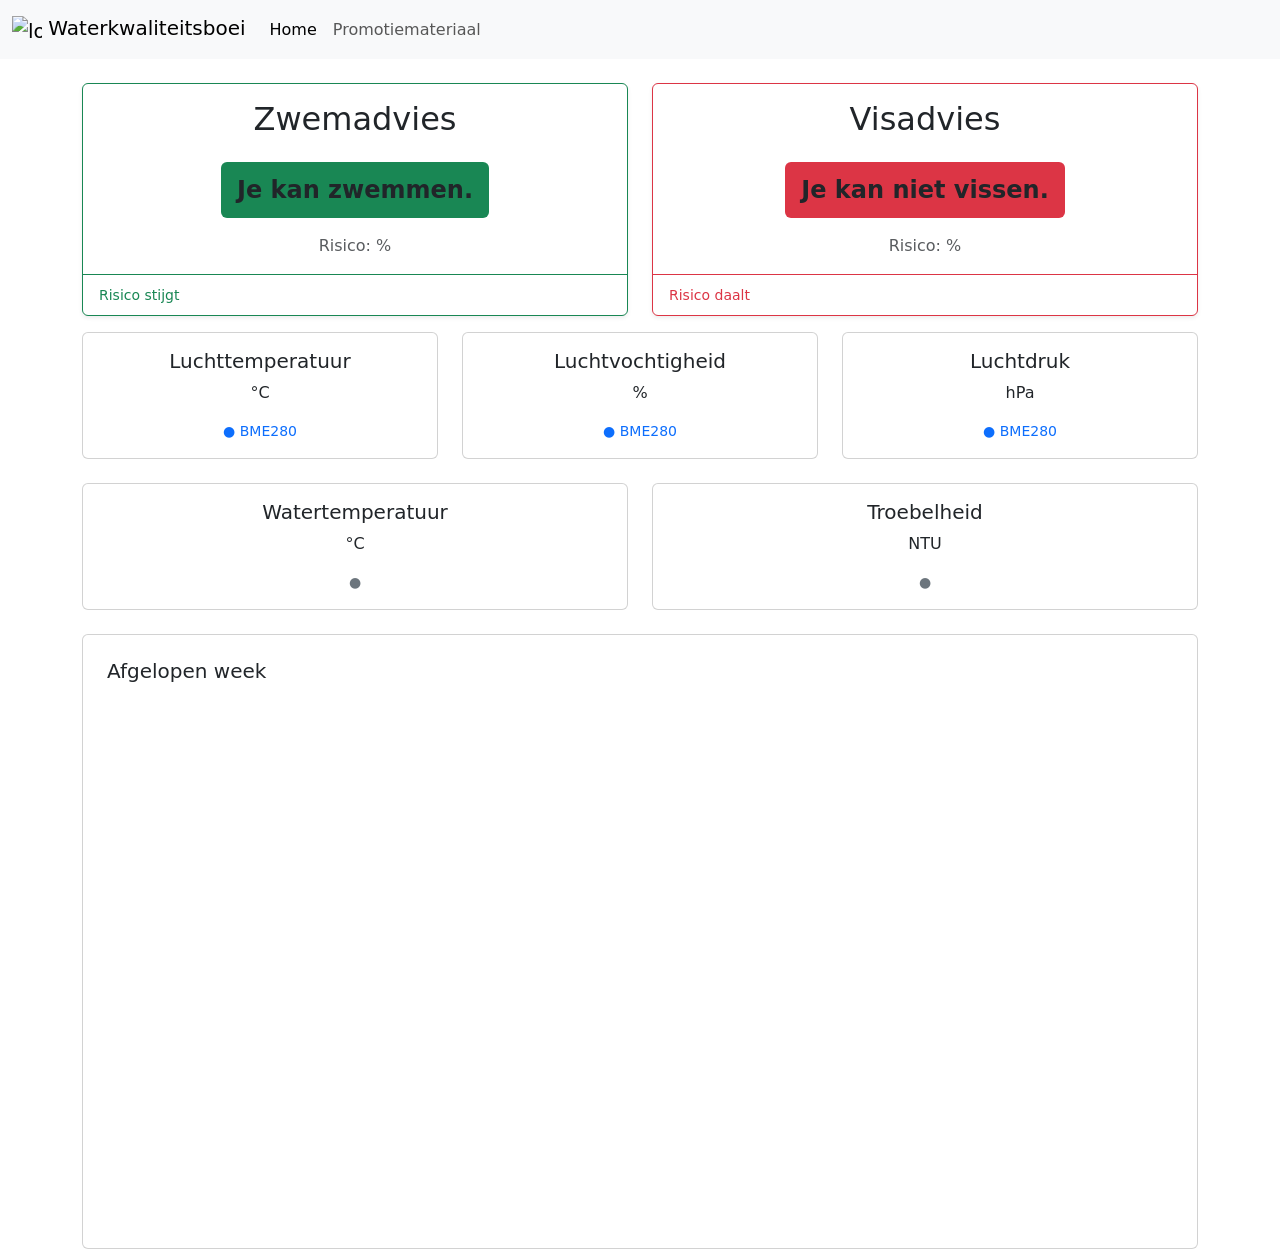
==== data/index.html @ fbd9059e "fixed graph and made site prettier" ====
<!DOCTYPE html>
<html lang="nl">
<head>
    <meta charset="UTF-8">
    <title>Waterkwaliteitsboei</title>
    <link href="https://cdn.jsdelivr.net/npm/bootstrap@5.3.8/dist/css/bootstrap.min.css" rel="stylesheet"
          integrity="sha384-sRIl4kxILFvY47J16cr9ZwB07vP4J8+LH7qKQnuqkuIAvNWLzeN8tE5YBujZqJLB" crossorigin="anonymous">
    <script src="https://cdn.jsdelivr.net/npm/bootstrap@5.3.8/dist/js/bootstrap.bundle.min.js"
            integrity="sha384-FKyoEForCGlyvwx9Hj09JcYn3nv7wiPVlz7YYwJrWVcXK/BmnVDxM+D2scQbITxI"
            crossorigin="anonymous"></script>
    <link rel="stylesheet" href="css/style.css">
    <script src="https://cdn.jsdelivr.net/npm/chart.js"></script>
</head>
<body>
<!-- navbar -->
<nav class="navbar navbar-expand-lg bg-body-tertiary">
    <div class="container-fluid">
        <a class="navbar-brand" href="#">
            <img src="https://github.com/TheEpicBlock/BraadworstSpringCalculatorEdition/blob/4585f7bd4e7602af4da7945c123764a2ab2c69d7/src/gfx/source/braadworst0.png?raw=true"
                 alt="logo" width="30" height="30" class="d-inline-block align-text-top">
            Waterkwaliteitsboei
        </a>
        <button class="navbar-toggler" type="button" data-bs-toggle="collapse" data-bs-target="#navbarSupportedContent"
                aria-controls="navbarSupportedContent" aria-expanded="false" aria-label="Toggle navigation">
            <span class="navbar-toggler-icon"></span>
        </button>
        <div class="collapse navbar-collapse" id="navbarSupportedContent">
            <ul class="navbar-nav me-auto mb-2 mb-lg-0">
                <li class="nav-item">
                    <a class="nav-link active" aria-current="page" href="#">Home</a>
                </li>
                <li class="nav-item">
                    <a class="nav-link" href="test.html">Promotiemateriaal</a>
                </li>
            </ul>
        </div>
    </div>
</nav>

<!-- advice cards -->
<div class="container mt-4">
    <div class="row">
        <div class="col-md-6 mb-3">
            <div class="card border-success h-100 shadow-sm">
                <div class="card-body text-center">
                    <h2 class="card-title">Zwemadvies</h2>
                    <div class="py-3">
                        <span class="badge bg-success text-dark p-3 fs-4">Je kan zwemmen.</span>
                    </div>
                    <p class="card-text text-muted">Risico: %</p>
                </div>
                <div class="card-footer bg-transparent border-success text-success">
                    <small>Risico stijgt</small>
                </div>
            </div>
        </div>

        <div class="col-md-6 mb-3">
            <div class="card border-danger h-100 shadow-sm">
                <div class="card-body text-center">
                    <h2 class="card-title">Visadvies</h2>
                    <div class="py-3">
                        <span class="badge bg-danger text-dark p-3 fs-4">Je kan niet vissen.</span>
                    </div>
                    <p class="card-text text-muted">Risico: %</p>
                </div>
                <div class="card-footer bg-transparent border-danger text-danger">
                    <small>Risico daalt</small>
                </div>
            </div>
        </div>
    </div>
</div>

<!-- data cards -->
<div class="container">
    <div class="row text-center mb-4">
        <div class="col-md-4">
            <div class="card p-3 sensor-card" data-sensor="temperatuur">
                <h5>Luchttemperatuur</h5>
                <p class="status-value" id="temperatuur">°C</p>
                <small class="text-primary">● BME280</small>
            </div>
        </div>
        <div class="col-md-4">
            <div class="card p-3 sensor-card" data-sensor="luchtvochtigheid">
                <h5>Luchtvochtigheid</h5>
                <p class="status-value" id="luchtvochtigheid">%</p>
                <small class="text-primary">● BME280</small>
            </div>
        </div>
        <div class="col-md-4">
            <div class="card p-3 sensor-card" data-sensor="luchtdruk">
                <h5>Luchtdruk</h5>
                <p class="status-value" id="luchtdruk">hPa</p>
                <small class="text-primary">● BME280</small>
            </div>
        </div>
    </div>
</div>

<div class="container">
    <div class="row text-center mb-4">
        <div class="col-md-6">
            <div class="card p-3 sensor-card" data-sensor="watertemperatuur">
                <h5>Watertemperatuur</h5>
                <p class="status-value" id="watertemperatuur">°C</p>
                <small class="text-secondary">●</small>
            </div>
        </div>
        <div class="col-md-6">
            <div class="card p-3 sensor-card" data-sensor="troebelheid">
                <h5>Troebelheid</h5>
                <p class="status-value" id="troebelheid">NTU</p>
                <small class="text-secondary">●</small>
            </div>
        </div>
    </div>
</div>

<!-- graph -->
<div class="container">
    <div class="col-12">
        <div class="card p-4">
            <h5 id="chartTitle">Afgelopen week</h5>
            <canvas id="sensorChart"></canvas>
        </div>
    </div>
</div>

<script src="js/main.js"></script>
</body>
</html>
---- data/css/style.css ----
.sensor-card {
    cursor: pointer;
}

.sensor-card:hover {
    border-color: #0f2044;
    transform: translateY(-2px);
}
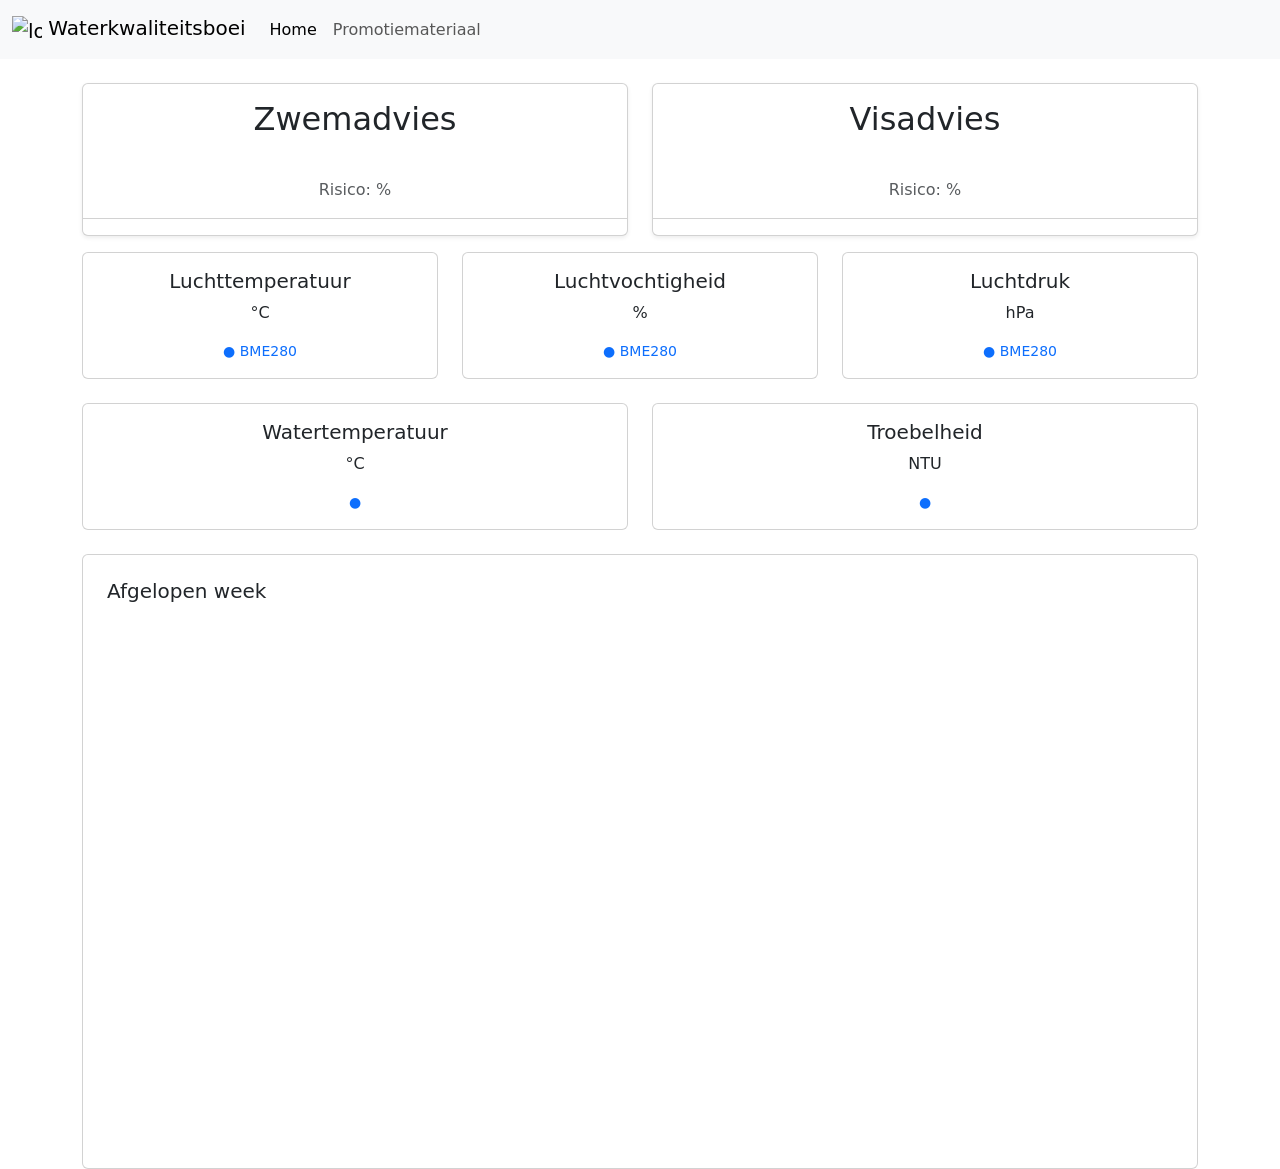
==== commit 819713e1: "added new sensors and advice data to website" ====
--- a/data/index.html
+++ b/data/index.html
@@ -41,31 +41,31 @@
 <div class="container mt-4">
     <div class="row">
         <div class="col-md-6 mb-3">
-            <div class="card border-success h-100 shadow-sm">
+            <div class="card h-100 shadow-sm" id="zwemadviesCard">
                 <div class="card-body text-center">
                     <h2 class="card-title">Zwemadvies</h2>
                     <div class="py-3">
-                        <span class="badge bg-success text-dark p-3 fs-4">Je kan zwemmen.</span>
+                        <span class="badge p-3 fs-4" id="zwemadviesBadge"></span>
                     </div>
-                    <p class="card-text text-muted">Risico: %</p>
+                    <p class="card-text text-muted">Risico: <span id="zwemrisico"></span>%</p>
                 </div>
-                <div class="card-footer bg-transparent border-success text-success">
-                    <small>Risico stijgt</small>
+                <div class="card-footer bg-transparent" id="zwemadviesFooter">
+                    <small id="zwemadviesVoorspelling"></small>
                 </div>
             </div>
         </div>
 
         <div class="col-md-6 mb-3">
-            <div class="card border-danger h-100 shadow-sm">
+            <div class="card h-100 shadow-sm" id="visadviesCard">
                 <div class="card-body text-center">
                     <h2 class="card-title">Visadvies</h2>
                     <div class="py-3">
-                        <span class="badge bg-danger text-dark p-3 fs-4">Je kan niet vissen.</span>
+                        <span class="badge p-3 fs-4" id="visadviesBadge"></span>
                     </div>
-                    <p class="card-text text-muted">Risico: %</p>
+                    <p class="card-text text-muted">Risico: <span id="visrisico"></span>%</p>
                 </div>
-                <div class="card-footer bg-transparent border-danger text-danger">
-                    <small>Risico daalt</small>
+                <div class="card-footer bg-transparent" id="visadviesFooter">
+                    <small id="visadviesVoorspelling"></small>
                 </div>
             </div>
         </div>
@@ -105,14 +105,14 @@
             <div class="card p-3 sensor-card" data-sensor="watertemperatuur">
                 <h5>Watertemperatuur</h5>
                 <p class="status-value" id="watertemperatuur">°C</p>
-                <small class="text-secondary">●</small>
+                <small class="text-primary">●</small>
             </div>
         </div>
         <div class="col-md-6">
             <div class="card p-3 sensor-card" data-sensor="troebelheid">
                 <h5>Troebelheid</h5>
                 <p class="status-value" id="troebelheid">NTU</p>
-                <small class="text-secondary">●</small>
+                <small class="text-primary">●</small>
             </div>
         </div>
     </div>
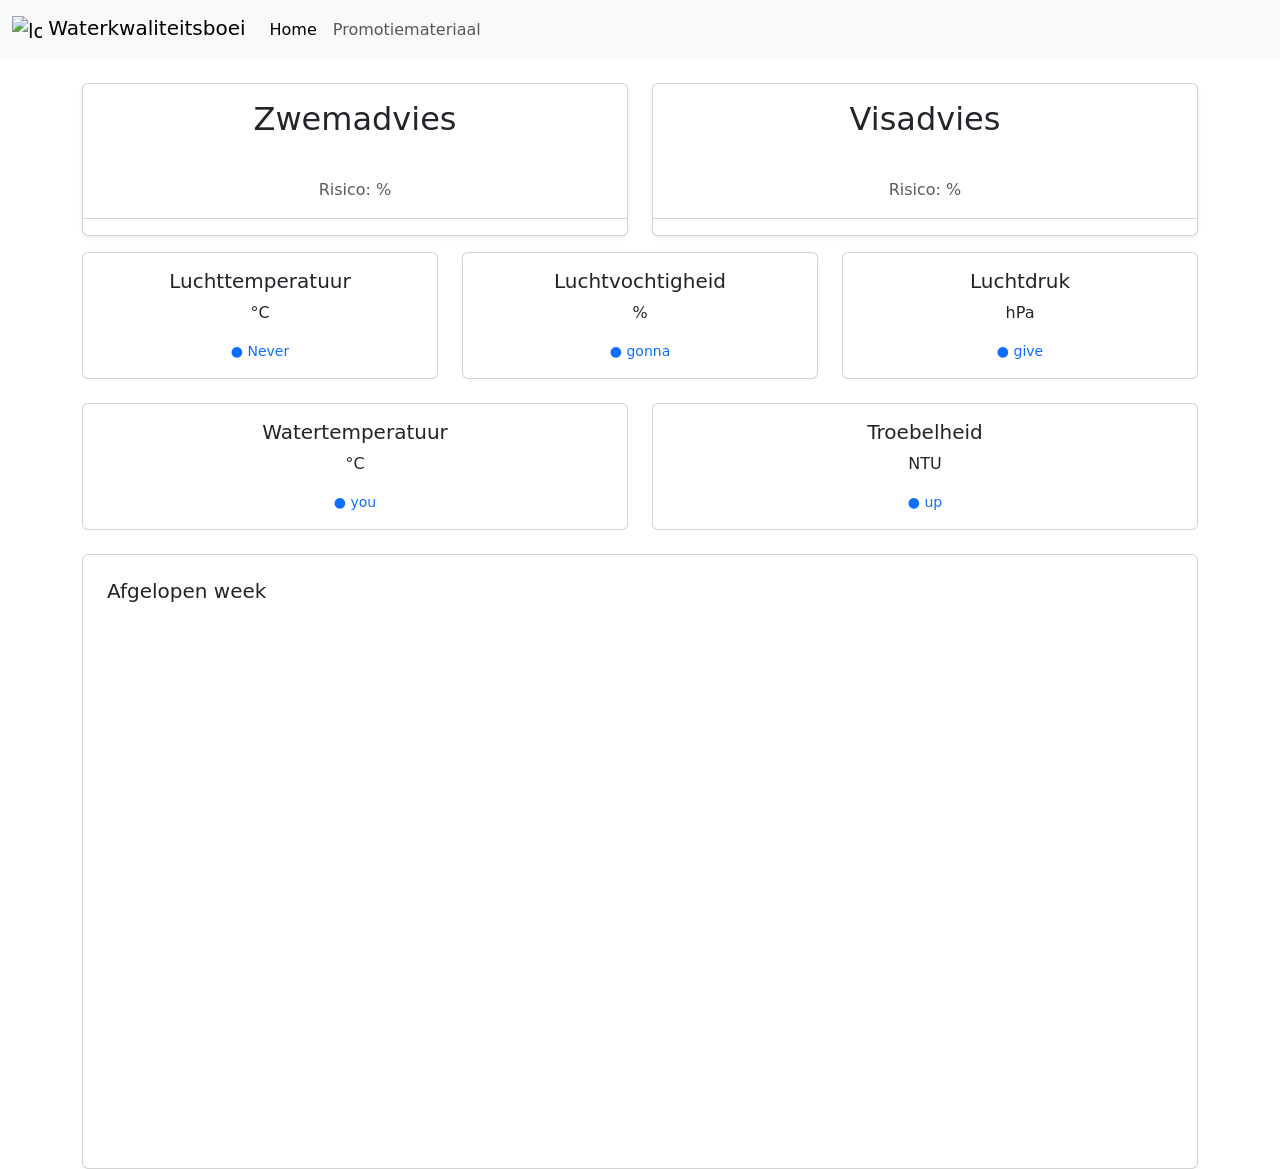
==== commit 7861de7f: "small changes" ====
--- a/data/index.html
+++ b/data/index.html
@@ -79,21 +79,21 @@
             <div class="card p-3 sensor-card" data-sensor="temperatuur">
                 <h5>Luchttemperatuur</h5>
                 <p class="status-value" id="temperatuur">°C</p>
-                <small class="text-primary">● BME280</small>
+                <small class="text-primary">● Never</small>
             </div>
         </div>
         <div class="col-md-4">
             <div class="card p-3 sensor-card" data-sensor="luchtvochtigheid">
                 <h5>Luchtvochtigheid</h5>
                 <p class="status-value" id="luchtvochtigheid">%</p>
-                <small class="text-primary">● BME280</small>
+                <small class="text-primary">● gonna</small>
             </div>
         </div>
         <div class="col-md-4">
             <div class="card p-3 sensor-card" data-sensor="luchtdruk">
                 <h5>Luchtdruk</h5>
                 <p class="status-value" id="luchtdruk">hPa</p>
-                <small class="text-primary">● BME280</small>
+                <small class="text-primary">● give</small>
             </div>
         </div>
     </div>
@@ -105,14 +105,14 @@
             <div class="card p-3 sensor-card" data-sensor="watertemperatuur">
                 <h5>Watertemperatuur</h5>
                 <p class="status-value" id="watertemperatuur">°C</p>
-                <small class="text-primary">●</small>
+                <small class="text-primary">● you</small>
             </div>
         </div>
         <div class="col-md-6">
             <div class="card p-3 sensor-card" data-sensor="troebelheid">
                 <h5>Troebelheid</h5>
                 <p class="status-value" id="troebelheid">NTU</p>
-                <small class="text-primary">●</small>
+                <small class="text-primary">● up</small>
             </div>
         </div>
     </div>
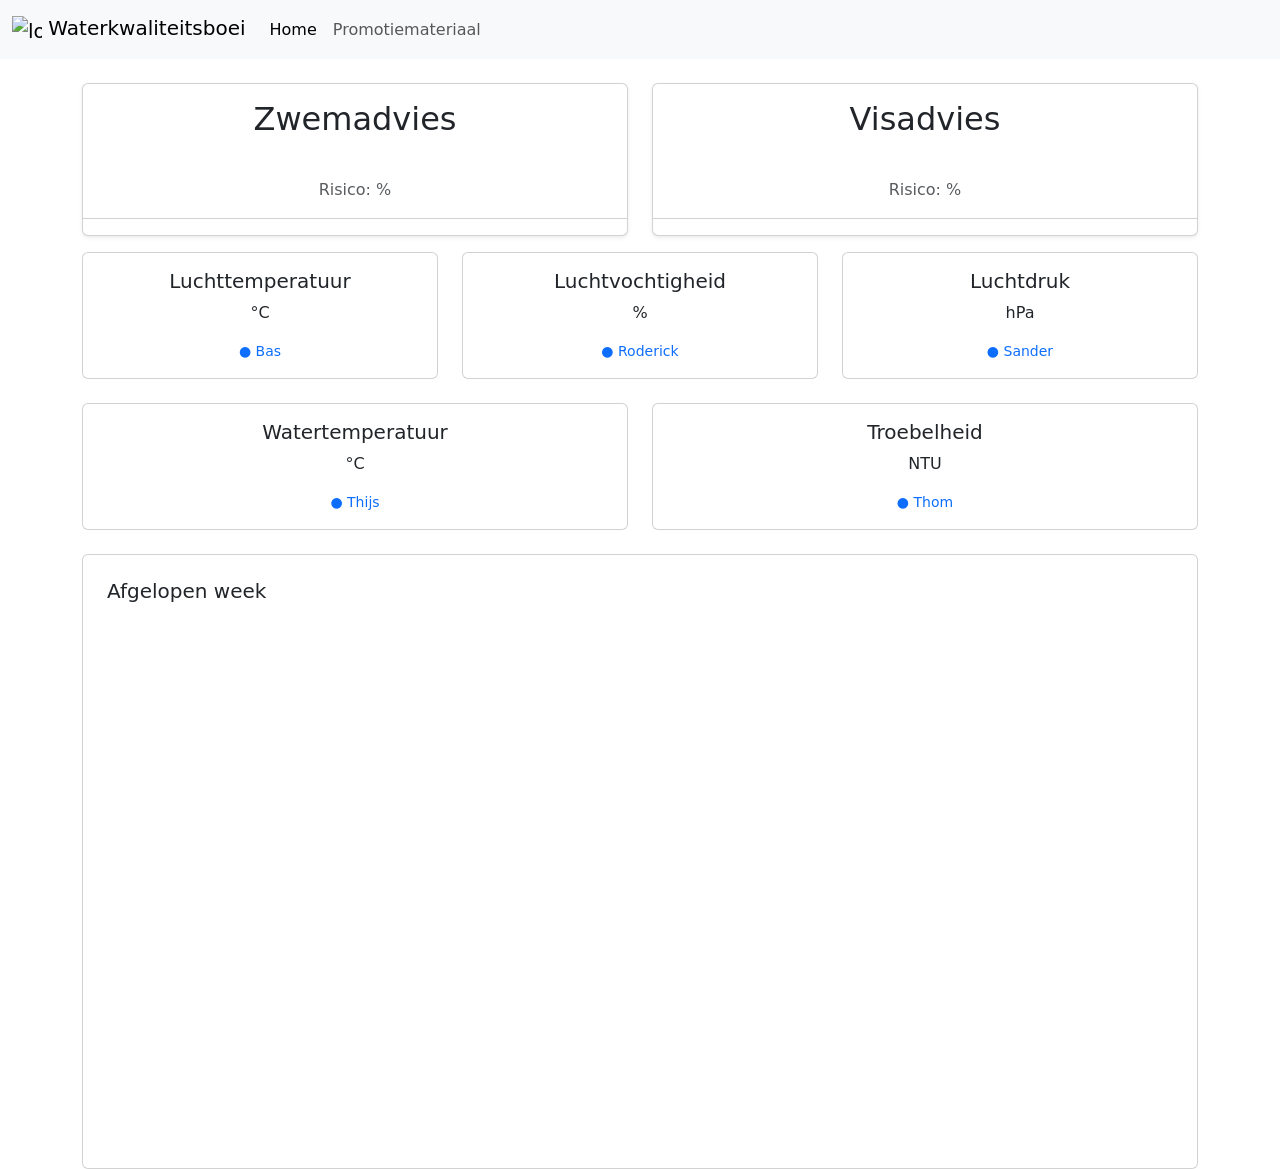
==== commit 188b2d48: "fixed bugs found while testing and added back serial prints" ====
--- a/data/index.html
+++ b/data/index.html
@@ -79,21 +79,21 @@
             <div class="card p-3 sensor-card" data-sensor="temperatuur">
                 <h5>Luchttemperatuur</h5>
                 <p class="status-value" id="temperatuur">°C</p>
-                <small class="text-primary">● Never</small>
+                <small class="text-primary">● Bas</small>
             </div>
         </div>
         <div class="col-md-4">
             <div class="card p-3 sensor-card" data-sensor="luchtvochtigheid">
                 <h5>Luchtvochtigheid</h5>
                 <p class="status-value" id="luchtvochtigheid">%</p>
-                <small class="text-primary">● gonna</small>
+                <small class="text-primary">● Roderick</small>
             </div>
         </div>
         <div class="col-md-4">
             <div class="card p-3 sensor-card" data-sensor="luchtdruk">
                 <h5>Luchtdruk</h5>
                 <p class="status-value" id="luchtdruk">hPa</p>
-                <small class="text-primary">● give</small>
+                <small class="text-primary">● Sander</small>
             </div>
         </div>
     </div>
@@ -105,14 +105,14 @@
             <div class="card p-3 sensor-card" data-sensor="watertemperatuur">
                 <h5>Watertemperatuur</h5>
                 <p class="status-value" id="watertemperatuur">°C</p>
-                <small class="text-primary">● you</small>
+                <small class="text-primary">● Thijs</small>
             </div>
         </div>
         <div class="col-md-6">
             <div class="card p-3 sensor-card" data-sensor="troebelheid">
                 <h5>Troebelheid</h5>
                 <p class="status-value" id="troebelheid">NTU</p>
-                <small class="text-primary">● up</small>
+                <small class="text-primary">● Thom</small>
             </div>
         </div>
     </div>
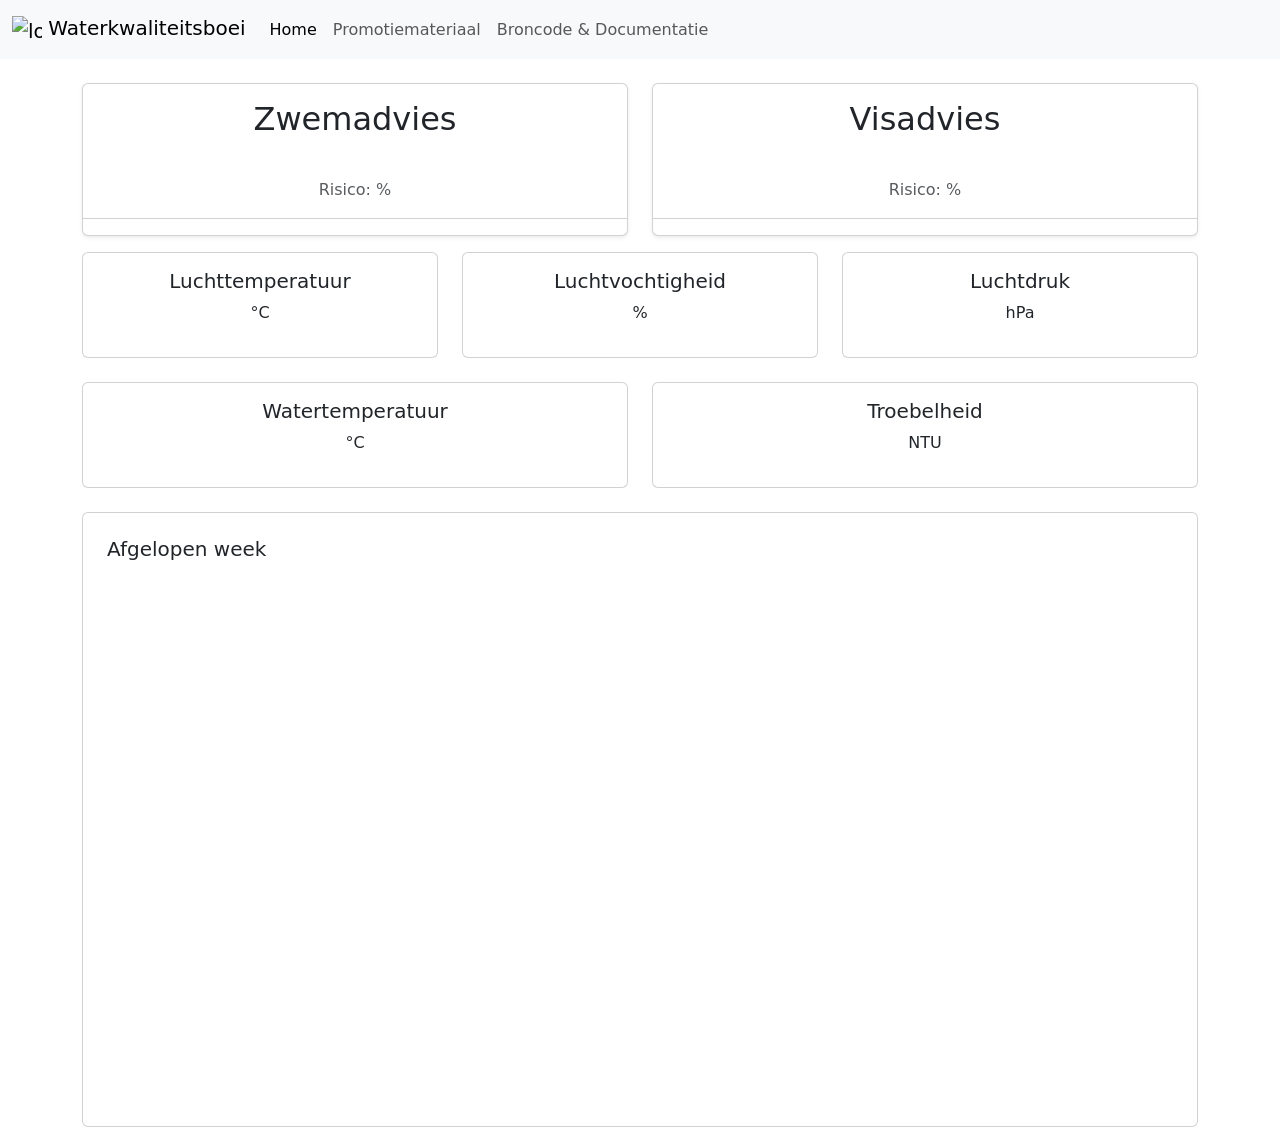
==== commit 2aea2ac7: "updated navbar and removed card dots" ====
--- a/data/index.html
+++ b/data/index.html
@@ -27,10 +27,13 @@
         <div class="collapse navbar-collapse" id="navbarSupportedContent">
             <ul class="navbar-nav me-auto mb-2 mb-lg-0">
                 <li class="nav-item">
-                    <a class="nav-link active" aria-current="page" href="#">Home</a>
+                    <a class="nav-link active" aria-current="page" href="index.html">Home</a>
                 </li>
                 <li class="nav-item">
-                    <a class="nav-link" href="test.html">Promotiemateriaal</a>
+                    <a class="nav-link" href="promotie.html">Promotiemateriaal</a>
+                </li>
+                <li class="nav-item">
+                    <a class="nav-link" href="https://github.com/Sentinel9111/EL_Project_2/" target="_blank">Broncode & Documentatie</a>
                 </li>
             </ul>
         </div>
@@ -79,21 +82,18 @@
             <div class="card p-3 sensor-card" data-sensor="temperatuur">
                 <h5>Luchttemperatuur</h5>
                 <p class="status-value" id="temperatuur">°C</p>
-                <small class="text-primary">● Bas</small>
             </div>
         </div>
         <div class="col-md-4">
             <div class="card p-3 sensor-card" data-sensor="luchtvochtigheid">
                 <h5>Luchtvochtigheid</h5>
                 <p class="status-value" id="luchtvochtigheid">%</p>
-                <small class="text-primary">● Roderick</small>
             </div>
         </div>
         <div class="col-md-4">
             <div class="card p-3 sensor-card" data-sensor="luchtdruk">
                 <h5>Luchtdruk</h5>
                 <p class="status-value" id="luchtdruk">hPa</p>
-                <small class="text-primary">● Sander</small>
             </div>
         </div>
     </div>
@@ -105,14 +105,12 @@
             <div class="card p-3 sensor-card" data-sensor="watertemperatuur">
                 <h5>Watertemperatuur</h5>
                 <p class="status-value" id="watertemperatuur">°C</p>
-                <small class="text-primary">● Thijs</small>
             </div>
         </div>
         <div class="col-md-6">
             <div class="card p-3 sensor-card" data-sensor="troebelheid">
                 <h5>Troebelheid</h5>
                 <p class="status-value" id="troebelheid">NTU</p>
-                <small class="text-primary">● Thom</small>
             </div>
         </div>
     </div>
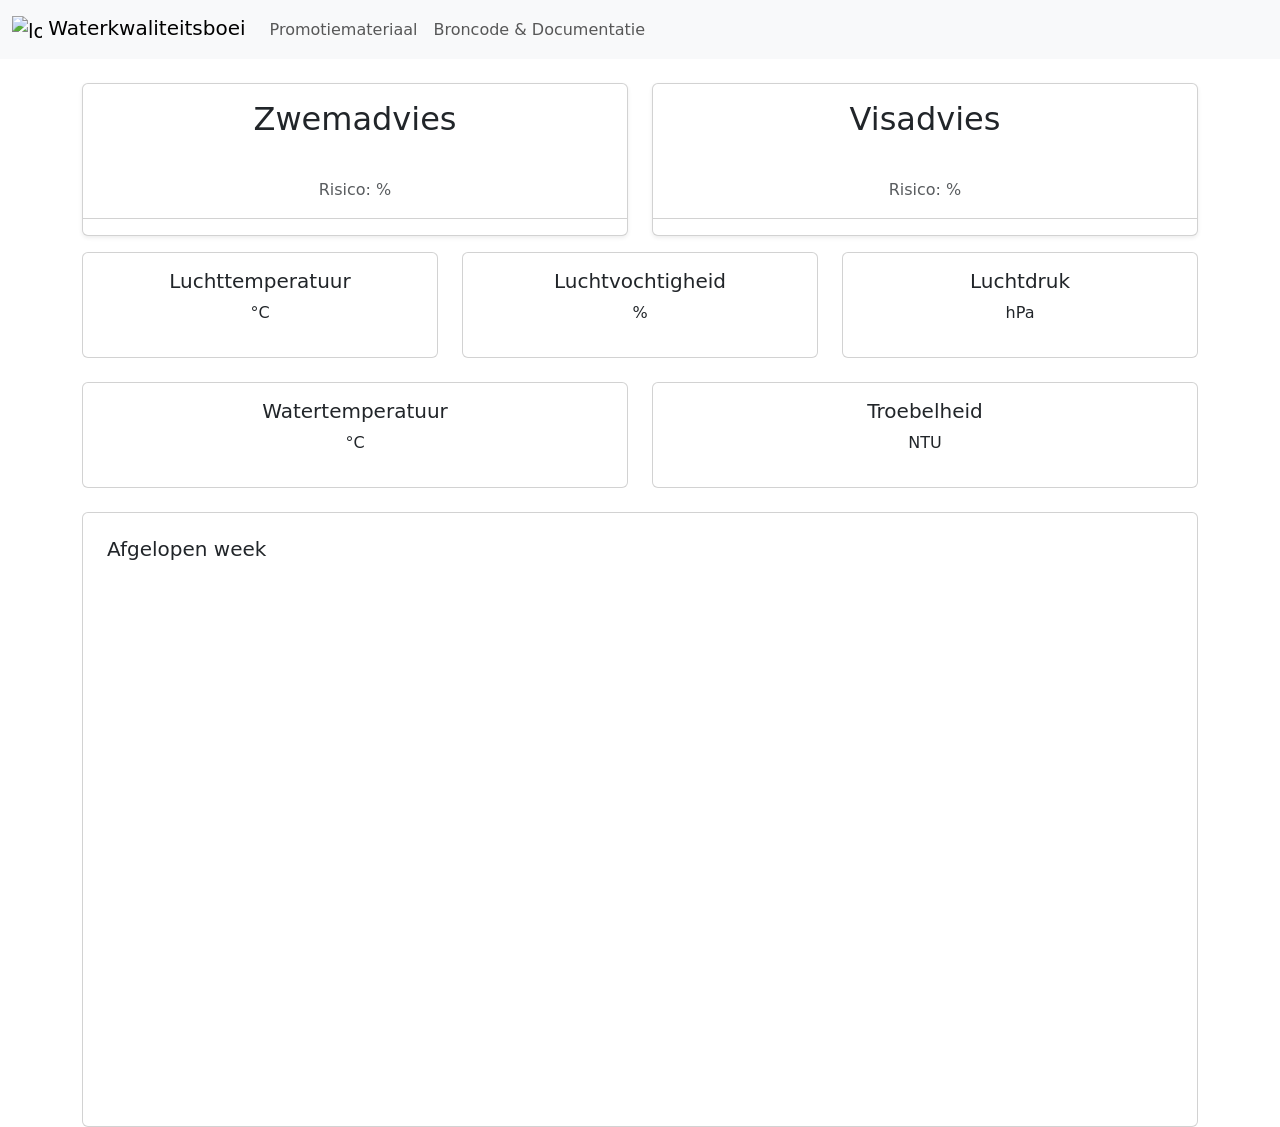
==== commit 8f06b167: "added promotiematerial page" ====
--- a/data/index.html
+++ b/data/index.html
@@ -3,32 +3,29 @@
 <head>
     <meta charset="UTF-8">
     <title>Waterkwaliteitsboei</title>
-    <link href="https://cdn.jsdelivr.net/npm/bootstrap@5.3.8/dist/css/bootstrap.min.css" rel="stylesheet"
-          integrity="sha384-sRIl4kxILFvY47J16cr9ZwB07vP4J8+LH7qKQnuqkuIAvNWLzeN8tE5YBujZqJLB" crossorigin="anonymous">
-    <script src="https://cdn.jsdelivr.net/npm/bootstrap@5.3.8/dist/js/bootstrap.bundle.min.js"
+    <link crossorigin="anonymous" href="https://cdn.jsdelivr.net/npm/bootstrap@5.3.8/dist/css/bootstrap.min.css"
+          integrity="sha384-sRIl4kxILFvY47J16cr9ZwB07vP4J8+LH7qKQnuqkuIAvNWLzeN8tE5YBujZqJLB" rel="stylesheet">
+    <script crossorigin="anonymous"
             integrity="sha384-FKyoEForCGlyvwx9Hj09JcYn3nv7wiPVlz7YYwJrWVcXK/BmnVDxM+D2scQbITxI"
-            crossorigin="anonymous"></script>
-    <link rel="stylesheet" href="css/style.css">
+            src="https://cdn.jsdelivr.net/npm/bootstrap@5.3.8/dist/js/bootstrap.bundle.min.js"></script>
+    <link href="css/style.css" rel="stylesheet">
     <script src="https://cdn.jsdelivr.net/npm/chart.js"></script>
 </head>
 <body>
 <!-- navbar -->
 <nav class="navbar navbar-expand-lg bg-body-tertiary">
     <div class="container-fluid">
-        <a class="navbar-brand" href="#">
-            <img src="https://github.com/TheEpicBlock/BraadworstSpringCalculatorEdition/blob/4585f7bd4e7602af4da7945c123764a2ab2c69d7/src/gfx/source/braadworst0.png?raw=true"
-                 alt="logo" width="30" height="30" class="d-inline-block align-text-top">
+        <a aria-current="page" class="navbar-brand" href="index.html">
+            <img alt="logo"
+                 class="d-inline-block align-text-top" height="30" src="https://github.com/TheEpicBlock/BraadworstSpringCalculatorEdition/blob/4585f7bd4e7602af4da7945c123764a2ab2c69d7/src/gfx/source/braadworst0.png?raw=true" width="30">
             Waterkwaliteitsboei
         </a>
-        <button class="navbar-toggler" type="button" data-bs-toggle="collapse" data-bs-target="#navbarSupportedContent"
-                aria-controls="navbarSupportedContent" aria-expanded="false" aria-label="Toggle navigation">
+        <button aria-controls="navbarSupportedContent" aria-expanded="false" aria-label="Toggle navigation" class="navbar-toggler"
+                data-bs-target="#navbarSupportedContent" data-bs-toggle="collapse" type="button">
             <span class="navbar-toggler-icon"></span>
         </button>
         <div class="collapse navbar-collapse" id="navbarSupportedContent">
             <ul class="navbar-nav me-auto mb-2 mb-lg-0">
-                <li class="nav-item">
-                    <a class="nav-link active" aria-current="page" href="index.html">Home</a>
-                </li>
                 <li class="nav-item">
                     <a class="nav-link" href="promotie.html">Promotiemateriaal</a>
                 </li>
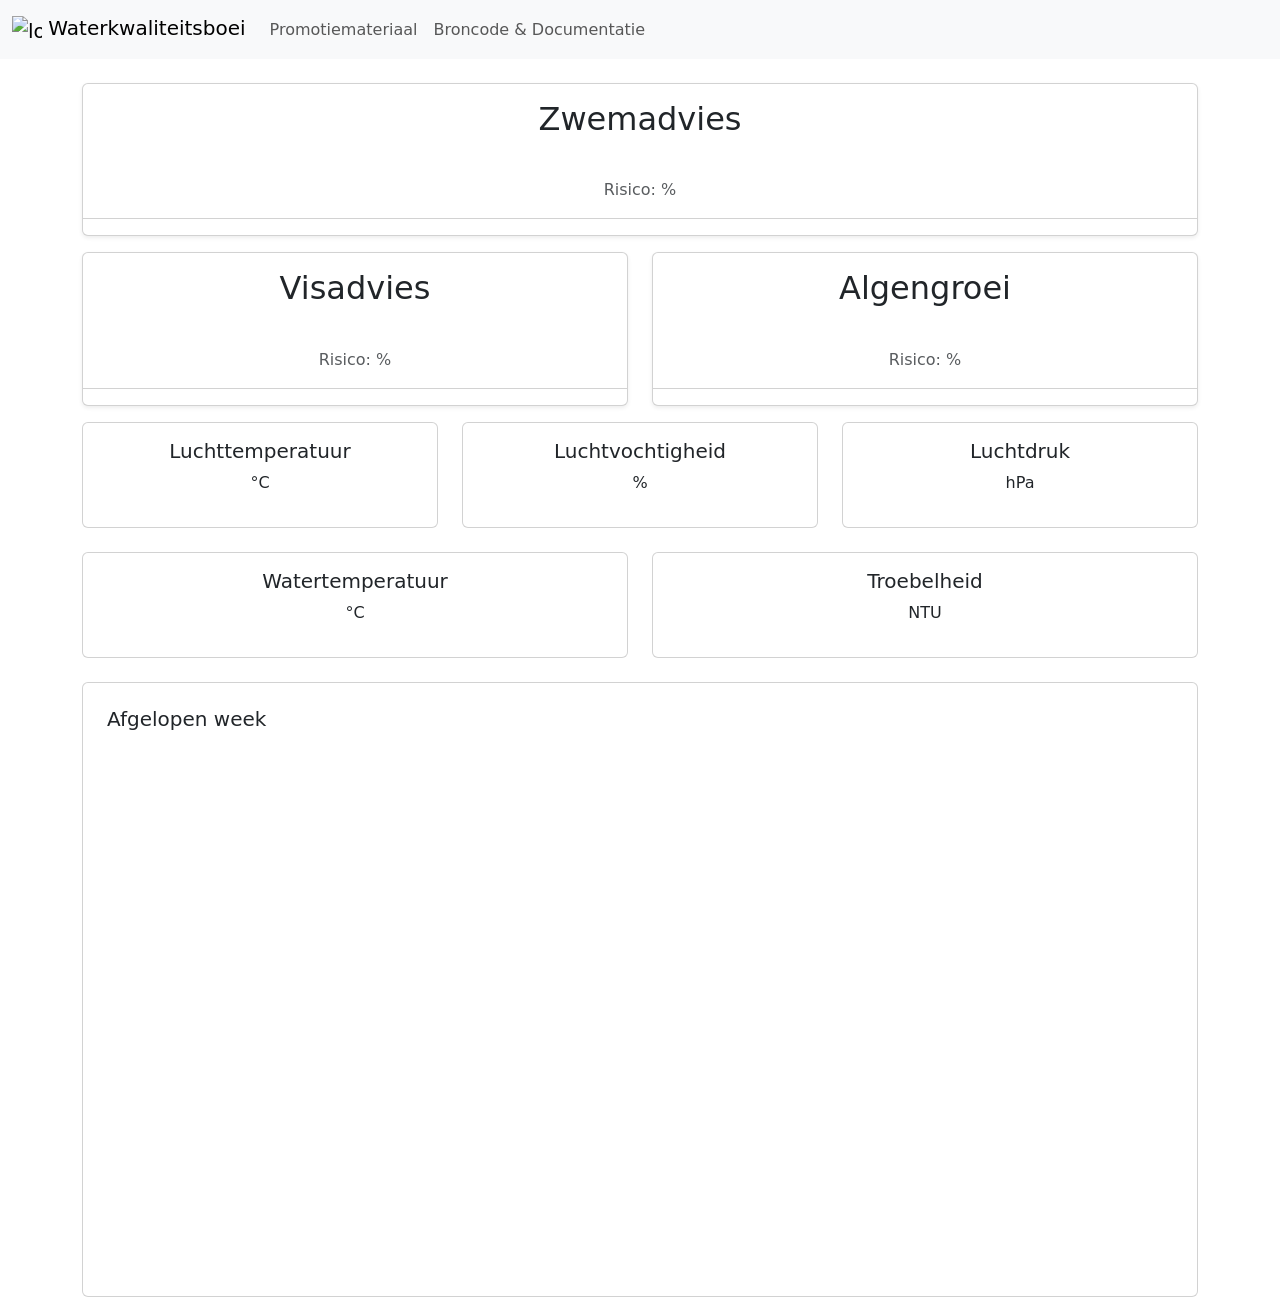
==== commit 77a4c540: "calibrated risk and added algae risk" ====
--- a/data/index.html
+++ b/data/index.html
@@ -40,7 +40,7 @@
 <!-- advice cards -->
 <div class="container mt-4">
     <div class="row">
-        <div class="col-md-6 mb-3">
+        <div class="col-md-12 mb-3">
             <div class="card h-100 shadow-sm" id="zwemadviesCard">
                 <div class="card-body text-center">
                     <h2 class="card-title">Zwemadvies</h2>
@@ -66,6 +66,21 @@
                 </div>
                 <div class="card-footer bg-transparent" id="visadviesFooter">
                     <small id="visadviesVoorspelling"></small>
+                </div>
+            </div>
+        </div>
+
+        <div class="col-md-6 mb-3">
+            <div class="card h-100 shadow-sm" id="algengroeiCard">
+                <div class="card-body text-center">
+                    <h2 class="card-title">Algengroei</h2>
+                    <div class="py-3">
+                        <span class="badge p-3 fs-4" id="algengroeiBadge"></span>
+                    </div>
+                    <p class="card-text text-muted">Risico: <span id="algengroei"></span>%</p>
+                </div>
+                <div class="card-footer bg-transparent" id="algengroeiFooter">
+                    <small id="algengroeiVoorspelling"></small>
                 </div>
             </div>
         </div>
